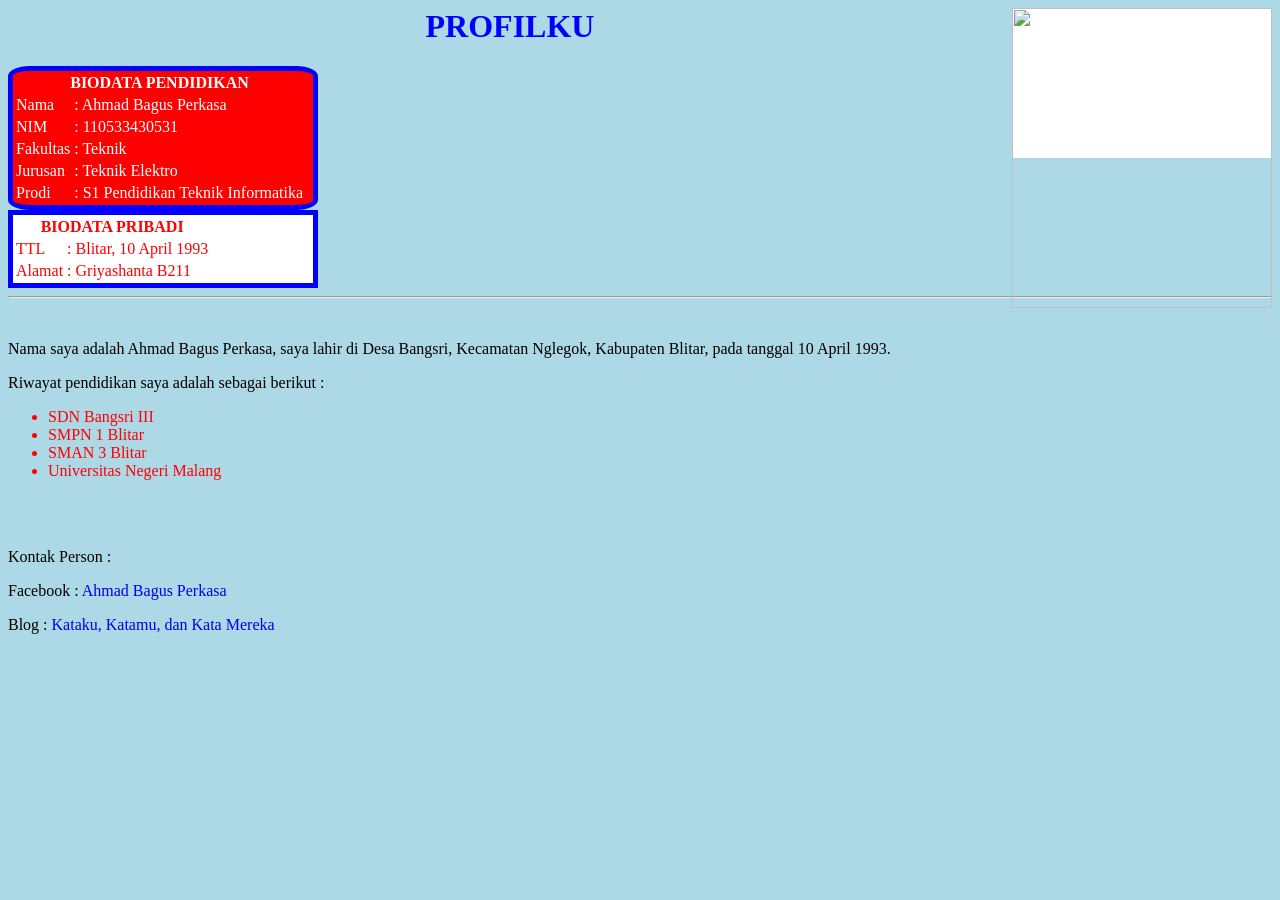
==== index.html @ a0bbf319 "my web" ====
<html>
<head>
<style TYPE="text/css">
body{
background-color:lightblue;
}

h1{
color: blue;
text-align:center;
}

div:first-child{
background-color:white;
height:150px;
float:right;
possition:absolute;
}

div:nth-child(3){
background-color:red;
float:center;
width:300px;
border:5px solid blue;
border-radius:7%
}

div:nth-child(4){
background-color:white;
float:bottom;
width:300px;
border:5px solid blue;
}

img{
width:260px;
height:300px;
}

div:nth-child(3) table{
color:white;
}
div:nth-child(4) table{
color:red;
}

a{
	text-decoration:none;
}

body ul li{
	color:Red;
}

</style>

<title>Profil</title>
</head>
<body>
	<div>
	<img src="me.png">
	</div>
	<h1>PROFILKU</h1>
	<div>
	<table>
	<thead>
		<tr>
			<th colspan="2" text-align="center">BIODATA PENDIDIKAN</th>
		</tr>
	</thead>
<tbody>
<tr>
	<td>Nama </td>
	<td>: Ahmad Bagus Perkasa</td>
</tr>
<tr>
	<td>NIM  </td>
	<td>: 110533430531</td>
</tr>
<tr>
	<td>Fakultas  </td>
	<td>: Teknik</td>
</tr>
<tr>
	<td>Jurusan </td>
	<td>: Teknik Elektro</td>
</tr>
<tr>
	<td>Prodi </td>
	<td>: S1 Pendidikan Teknik Informatika</td>
</tr>
</tbody>
</table>
</div>
<div>
<table>
<thead>
<tr>
<th colspan="2" text-align="center">BIODATA PRIBADI</th>
</tr>
</thead>
<tbody>
<tr>
	<td>TTL </td>
	<td>: Blitar, 10 April 1993</td>
</tr>
<tr>
	<td>Alamat </td>
	<td>: Griyashanta B211</td>
</tr>
</tbody>
</table>
</div>
<hr>
<br>
<p>Nama saya adalah Ahmad Bagus Perkasa, saya lahir di Desa Bangsri, Kecamatan Nglegok, Kabupaten Blitar, pada tanggal 10 April 1993.</p>
<p>Riwayat pendidikan saya adalah sebagai berikut :</p>
<ul>
<li>SDN Bangsri III</li>
<li>SMPN 1 Blitar</li>
<li>SMAN 3 Blitar</li>
<li>Universitas Negeri Malang</li>
</ul>
<br>
<br>
<p>Kontak Person :</p>
<p>Facebook : <a href="facebook.com/ahmadperkasa">Ahmad Bagus Perkasa</a></p>
<p>Blog : <a href="ahmad-kataku.blogspot.com">Kataku, Katamu, dan Kata Mereka</a></p>
<br>
</body>
</html>
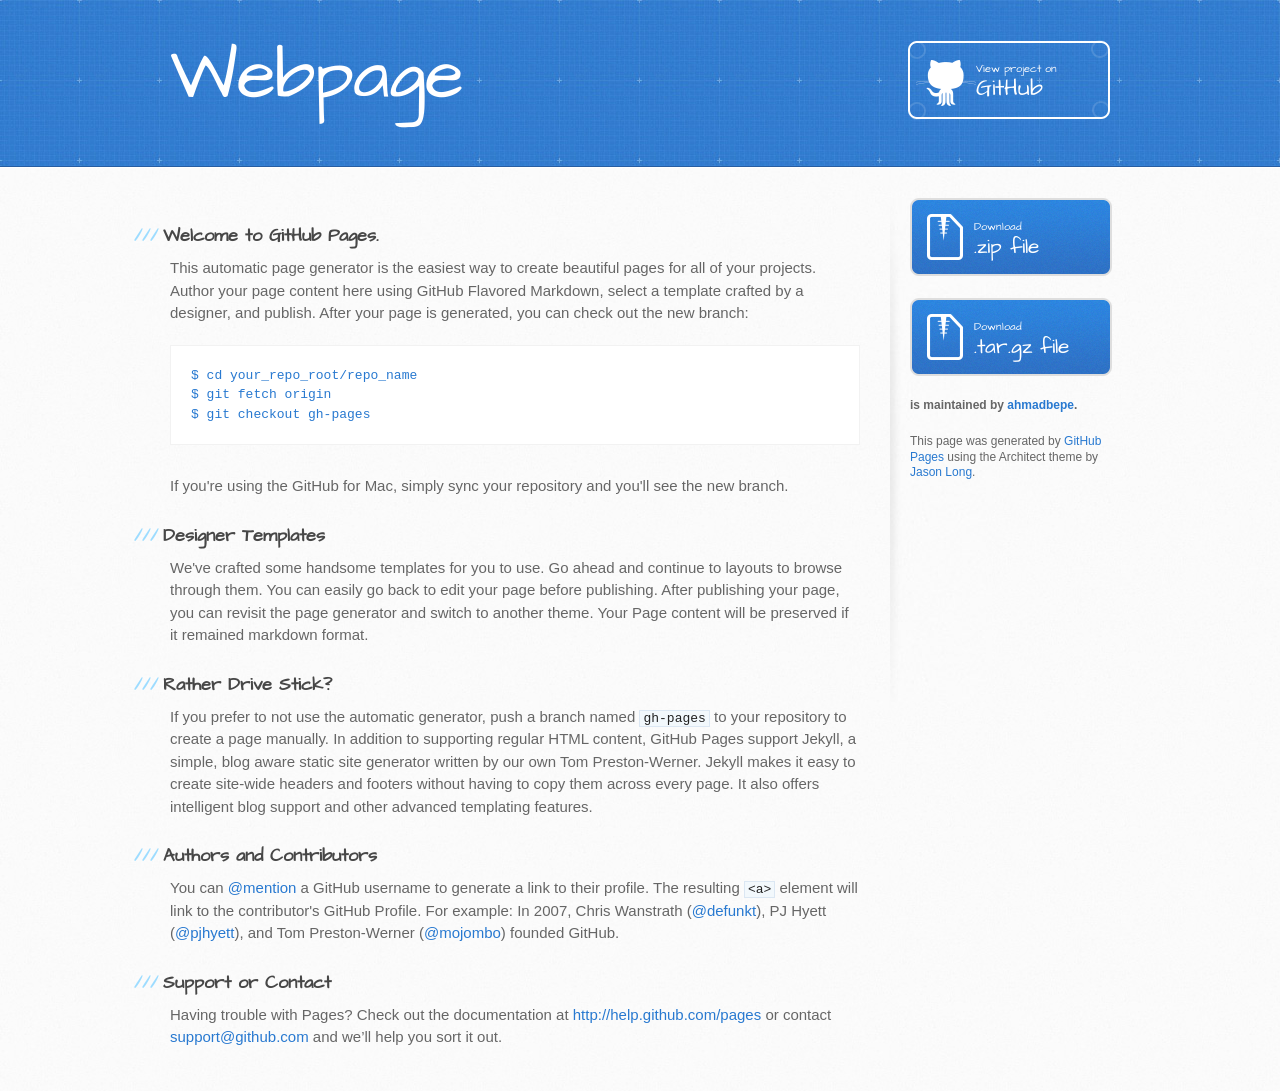
==== commit f1c49fed: "Create gh-pages branch via GitHub" ====
--- a/index.html
+++ b/index.html
@@ -1,131 +1,78 @@
+<!DOCTYPE html>
 <html>
-<head>
-<style TYPE="text/css">
-body{
-background-color:lightblue;
-}
+  <head>
+    <meta charset='utf-8'>
+    <meta http-equiv="X-UA-Compatible" content="chrome=1">
+    <meta name="viewport" content="width=device-width, initial-scale=1, maximum-scale=1">
+    <link href='https://fonts.googleapis.com/css?family=Architects+Daughter' rel='stylesheet' type='text/css'>
+    <link rel="stylesheet" type="text/css" href="stylesheets/stylesheet.css" media="screen" />
+    <link rel="stylesheet" type="text/css" href="stylesheets/pygment_trac.css" media="screen" />
+    <link rel="stylesheet" type="text/css" href="stylesheets/print.css" media="print" />
 
-h1{
-color: blue;
-text-align:center;
-}
+    <!--[if lt IE 9]>
+    <script src="//html5shiv.googlecode.com/svn/trunk/html5.js"></script>
+    <![endif]-->
 
-div:first-child{
-background-color:white;
-height:150px;
-float:right;
-possition:absolute;
-}
+    <title>Webpage by ahmadbepe</title>
+  </head>
 
-div:nth-child(3){
-background-color:red;
-float:center;
-width:300px;
-border:5px solid blue;
-border-radius:7%
-}
+  <body>
+    <header>
+      <div class="inner">
+        <h1>Webpage</h1>
+        <h2></h2>
+        <a href="https://github.com/ahmadbepe/webpage" class="button"><small>View project on</small>GitHub</a>
+      </div>
+    </header>
 
-div:nth-child(4){
-background-color:white;
-float:bottom;
-width:300px;
-border:5px solid blue;
-}
+    <div id="content-wrapper">
+      <div class="inner clearfix">
+        <section id="main-content">
+          <h3>Welcome to GitHub Pages.</h3>
 
-img{
-width:260px;
-height:300px;
-}
+<p>This automatic page generator is the easiest way to create beautiful pages for all of your projects. Author your page content here using GitHub Flavored Markdown, select a template crafted by a designer, and publish. After your page is generated, you can check out the new branch:</p>
 
-div:nth-child(3) table{
-color:white;
-}
-div:nth-child(4) table{
-color:red;
-}
+<pre><code>$ cd your_repo_root/repo_name
+$ git fetch origin
+$ git checkout gh-pages
+</code></pre>
 
-a{
-	text-decoration:none;
-}
+<p>If you're using the GitHub for Mac, simply sync your repository and you'll see the new branch.</p>
 
-body ul li{
-	color:Red;
-}
+<h3>Designer Templates</h3>
 
-</style>
+<p>We've crafted some handsome templates for you to use. Go ahead and continue to layouts to browse through them. You can easily go back to edit your page before publishing. After publishing your page, you can revisit the page generator and switch to another theme. Your Page content will be preserved if it remained markdown format.</p>
 
-<title>Profil</title>
-</head>
-<body>
-	<div>
-	<img src="me.png">
-	</div>
-	<h1>PROFILKU</h1>
-	<div>
-	<table>
-	<thead>
-		<tr>
-			<th colspan="2" text-align="center">BIODATA PENDIDIKAN</th>
-		</tr>
-	</thead>
-<tbody>
-<tr>
-	<td>Nama </td>
-	<td>: Ahmad Bagus Perkasa</td>
-</tr>
-<tr>
-	<td>NIM  </td>
-	<td>: 110533430531</td>
-</tr>
-<tr>
-	<td>Fakultas  </td>
-	<td>: Teknik</td>
-</tr>
-<tr>
-	<td>Jurusan </td>
-	<td>: Teknik Elektro</td>
-</tr>
-<tr>
-	<td>Prodi </td>
-	<td>: S1 Pendidikan Teknik Informatika</td>
-</tr>
-</tbody>
-</table>
-</div>
-<div>
-<table>
-<thead>
-<tr>
-<th colspan="2" text-align="center">BIODATA PRIBADI</th>
-</tr>
-</thead>
-<tbody>
-<tr>
-	<td>TTL </td>
-	<td>: Blitar, 10 April 1993</td>
-</tr>
-<tr>
-	<td>Alamat </td>
-	<td>: Griyashanta B211</td>
-</tr>
-</tbody>
-</table>
-</div>
-<hr>
-<br>
-<p>Nama saya adalah Ahmad Bagus Perkasa, saya lahir di Desa Bangsri, Kecamatan Nglegok, Kabupaten Blitar, pada tanggal 10 April 1993.</p>
-<p>Riwayat pendidikan saya adalah sebagai berikut :</p>
-<ul>
-<li>SDN Bangsri III</li>
-<li>SMPN 1 Blitar</li>
-<li>SMAN 3 Blitar</li>
-<li>Universitas Negeri Malang</li>
-</ul>
-<br>
-<br>
-<p>Kontak Person :</p>
-<p>Facebook : <a href="facebook.com/ahmadperkasa">Ahmad Bagus Perkasa</a></p>
-<p>Blog : <a href="ahmad-kataku.blogspot.com">Kataku, Katamu, dan Kata Mereka</a></p>
-<br>
-</body>
+<h3>Rather Drive Stick?</h3>
+
+<p>If you prefer to not use the automatic generator, push a branch named <code>gh-pages</code> to your repository to create a page manually. In addition to supporting regular HTML content, GitHub Pages support Jekyll, a simple, blog aware static site generator written by our own Tom Preston-Werner. Jekyll makes it easy to create site-wide headers and footers without having to copy them across every page. It also offers intelligent blog support and other advanced templating features.</p>
+
+<h3>Authors and Contributors</h3>
+
+<p>You can <a href="https://github.com/blog/821" class="user-mention">@mention</a> a GitHub username to generate a link to their profile. The resulting <code>&lt;a&gt;</code> element will link to the contributor's GitHub Profile. For example: In 2007, Chris Wanstrath (<a href="https://github.com/defunkt" class="user-mention">@defunkt</a>), PJ Hyett (<a href="https://github.com/pjhyett" class="user-mention">@pjhyett</a>), and Tom Preston-Werner (<a href="https://github.com/mojombo" class="user-mention">@mojombo</a>) founded GitHub.</p>
+
+<h3>Support or Contact</h3>
+
+<p>Having trouble with Pages? Check out the documentation at <a href="http://help.github.com/pages">http://help.github.com/pages</a> or contact <a href="mailto:support@github.com">support@github.com</a> and we’ll help you sort it out.</p>
+        </section>
+
+        <aside id="sidebar">
+          <a href="https://github.com/ahmadbepe/webpage/zipball/master" class="button">
+            <small>Download</small>
+            .zip file
+          </a>
+          <a href="https://github.com/ahmadbepe/webpage/tarball/master" class="button">
+            <small>Download</small>
+            .tar.gz file
+          </a>
+
+          <p class="repo-owner"><a href="https://github.com/ahmadbepe/webpage"></a> is maintained by <a href="https://github.com/ahmadbepe">ahmadbepe</a>.</p>
+
+          <p>This page was generated by <a href="pages.github.com">GitHub Pages</a> using the Architect theme by <a href="http://twitter.com/jasonlong">Jason Long</a>.</p>
+        </aside>
+      </div>
+    </div>
+
+  
+  </body>
 </html>
--- a/stylesheets/stylesheet.css
+++ b/stylesheets/stylesheet.css
@@ -0,0 +1,479 @@
+/* http://meyerweb.com/eric/tools/css/reset/ 
+   v2.0 | 20110126
+   License: none (public domain)
+*/
+html, body, div, span, applet, object, iframe,
+h1, h2, h3, h4, h5, h6, p, blockquote, pre,
+a, abbr, acronym, address, big, cite, code,
+del, dfn, em, img, ins, kbd, q, s, samp,
+small, strike, strong, sub, sup, tt, var,
+b, u, i, center,
+dl, dt, dd, ol, ul, li,
+fieldset, form, label, legend,
+table, caption, tbody, tfoot, thead, tr, th, td,
+article, aside, canvas, details, embed, 
+figure, figcaption, footer, header, hgroup, 
+menu, nav, output, ruby, section, summary,
+time, mark, audio, video {
+	margin: 0;
+	padding: 0;
+	border: 0;
+	font-size: 100%;
+	font: inherit;
+	vertical-align: baseline;
+}
+/* HTML5 display-role reset for older browsers */
+article, aside, details, figcaption, figure, 
+footer, header, hgroup, menu, nav, section {
+	display: block;
+}
+body {
+	line-height: 1;
+}
+ol, ul {
+	list-style: none;
+}
+blockquote, q {
+	quotes: none;
+}
+blockquote:before, blockquote:after,
+q:before, q:after {
+	content: '';
+	content: none;
+}
+table {
+	border-collapse: collapse;
+	border-spacing: 0;
+}
+
+/* LAYOUT STYLES */
+body {
+  font-size: 15px;
+  line-height: 1.5; 
+  background: #fafafa url(../images/body-bg.jpg) 0 0 repeat;
+  font-family: 'Helvetica Neue', Helvetica, Arial, serif;
+  font-weight: 400;
+  color: #666;
+}
+
+a {
+  color: #2879d0;
+}
+a:hover {
+  color: #2268b2;
+}
+
+header {
+  padding-top: 40px;
+  padding-bottom: 40px;
+  font-family: 'Architects Daughter', 'Helvetica Neue', Helvetica, Arial, serif; 
+  background: #2e7bcf url(../images/header-bg.jpg) 0 0 repeat-x;
+  border-bottom: solid 1px #275da1;
+}
+
+header h1 {
+  letter-spacing: -1px;
+  font-size: 72px;
+  color: #fff;
+  line-height: 1;
+  margin-bottom: 0.2em;
+  width: 540px;
+}
+
+header h2 {
+  font-size: 26px;
+  color: #9ddcff;
+  font-weight: normal;
+  line-height: 1.3;
+  width: 540px;
+  letter-spacing: 0;
+}
+
+.inner {
+  position: relative;
+  width: 940px;
+  margin: 0 auto;
+}
+
+#content-wrapper {
+  border-top: solid 1px #fff;
+  padding-top: 30px;
+}
+
+#main-content {
+  width: 690px;
+  float: left;
+}
+
+#main-content img {
+  max-width: 100%;
+}
+
+aside#sidebar {
+  width: 200px;
+  padding-left: 20px;
+  min-height: 504px;
+  float: right;
+  background: transparent url(../images/sidebar-bg.jpg) 0 0 no-repeat;
+  font-size: 12px;
+  line-height: 1.3;
+}
+
+aside#sidebar p.repo-owner,
+aside#sidebar p.repo-owner a {
+  font-weight: bold;
+}
+
+#downloads {
+  margin-bottom: 40px;
+}
+
+a.button {
+  width: 134px;
+  height: 58px;
+  line-height: 1.2;
+  font-size: 23px;
+  color: #fff;
+  padding-left: 68px;
+  padding-top: 22px;
+  font-family: 'Architects Daughter', 'Helvetica Neue', Helvetica, Arial, serif; 
+}
+a.button small {
+  display: block;
+  font-size: 11px;
+}
+header a.button {
+  position: absolute;
+  right: 0;
+  top: 0;
+  background: transparent url(../images/github-button.png) 0 0 no-repeat;
+}
+aside a.button {
+  width: 138px;
+  padding-left: 64px;
+  display: block;
+  background: transparent url(../images/download-button.png) 0 0 no-repeat;
+  margin-bottom: 20px;
+  font-size: 21px;
+}
+
+code, pre {
+  font-family: Monaco, "Bitstream Vera Sans Mono", "Lucida Console", Terminal, monospace;
+  color: #222;
+  margin-bottom: 30px;
+  font-size: 13px;
+}
+
+code {
+  background-color: #f2f8fc;
+  border: solid 1px #dbe7f3;
+  padding: 0 3px;
+}
+
+pre {
+  padding: 20px;
+  background: #fff;
+  text-shadow: none;
+  overflow: auto;
+  border: solid 1px #f2f2f2;
+}
+pre code {
+  color: #2879d0;
+  background-color: #fff;
+  border: none;
+  padding: 0;
+}
+
+ul, ol, dl {
+  margin-bottom: 20px;
+}
+
+
+/* COMMON STYLES */
+
+hr {
+  height: 1px;
+  line-height: 1px;
+  margin-top: 1em;
+  padding-bottom: 1em;
+  border: none;
+  background: transparent url('../images/hr.png') 0 0 no-repeat;
+}
+
+table {
+  width: 100%;
+  border: 1px solid #ebebeb;
+}
+
+th {
+  font-weight: 500;
+}
+
+td {
+  border: 1px solid #ebebeb;
+  text-align: center; 
+  font-weight: 300;
+}
+
+form {
+  background: #f2f2f2;
+  padding: 20px;
+  
+}
+
+
+/* GENERAL ELEMENT TYPE STYLES */
+
+#main-content h1 {
+  font-family: 'Architects Daughter', 'Helvetica Neue', Helvetica, Arial, serif; 
+  font-size: 2.8em;
+  letter-spacing: -1px;
+  color: #474747;
+} 
+
+#main-content h1:before {
+  content: "/";
+  color: #9ddcff;
+  padding-right: 0.3em;
+  margin-left: -0.9em;
+}
+
+#main-content h2 {
+  font-family: 'Architects Daughter', 'Helvetica Neue', Helvetica, Arial, serif; 
+  font-size: 22px;
+  font-weight: bold;
+  margin-bottom: 8px;
+  color: #474747;
+} 
+#main-content h2:before {
+  content: "//";
+  color: #9ddcff;
+  padding-right: 0.3em;
+  margin-left: -1.5em;
+}
+
+#main-content h3 {
+  font-family: 'Architects Daughter', 'Helvetica Neue', Helvetica, Arial, serif; 
+  font-size: 18px;
+  font-weight: bold;
+  margin-top: 24px;
+  margin-bottom: 8px;
+  color: #474747;
+} 
+ 
+#main-content h3:before {
+  content: "///";
+  color: #9ddcff;
+  padding-right: 0.3em;
+  margin-left: -2em;
+}
+
+#main-content h4 {
+  font-family: 'Architects Daughter', 'Helvetica Neue', Helvetica, Arial, serif; 
+  font-size: 15px;
+  font-weight: bold;
+  color: #474747;
+} 
+
+h4:before {
+  content: "////";
+  color: #9ddcff;
+  padding-right: 0.3em;
+  margin-left: -2.8em;
+}
+
+#main-content h5 {
+  font-family: 'Architects Daughter', 'Helvetica Neue', Helvetica, Arial, serif; 
+  font-size: 14px;
+  color: #474747;
+} 
+h5:before {
+  content: "/////";
+  color: #9ddcff;
+  padding-right: 0.3em;
+  margin-left: -3.2em;
+}
+
+#main-content h6 {
+  font-family: 'Architects Daughter', 'Helvetica Neue', Helvetica, Arial, serif; 
+  font-size: .8em;
+  color: #474747;
+} 
+h6:before {
+  content: "//////";
+  color: #9ddcff;
+  padding-right: 0.3em;
+  margin-left: -3.7em;
+}
+
+p {
+  margin-bottom: 20px;
+}
+ 
+a {
+  text-decoration: none;
+}
+
+p a {
+  font-weight: 400;
+}
+
+blockquote {
+  font-size: 1.6em;
+  border-left: 10px solid #e9e9e9;
+  margin-bottom: 20px;
+  padding: 0 0 0 30px;
+}
+
+ul li {
+  list-style: disc inside;
+  padding-left: 20px;
+}
+
+ol li {
+  list-style: decimal inside;
+  padding-left: 3px;
+}
+
+dl dd {
+  font-style: italic;
+  font-weight: 100;
+}
+
+footer {
+  background: transparent url('../images/hr.png') 0 0 no-repeat;
+  margin-top: 40px;
+  padding-top: 20px;
+  padding-bottom: 30px;
+  font-size: 13px;
+  color: #aaa;
+}
+
+footer a {
+  color: #666;
+}
+footer a:hover {
+  color: #444;
+}
+
+/* MISC */
+.clearfix:after {
+  clear: both;
+  content: '.';
+  display: block;
+  visibility: hidden;
+  height: 0;
+}
+
+.clearfix {display: inline-block;}
+* html .clearfix {height: 1%;}
+.clearfix {display: block;}
+
+/* #Media Queries
+================================================== */
+
+/* Smaller than standard 960 (devices and browsers) */
+@media only screen and (max-width: 959px) {}
+
+/* Tablet Portrait size to standard 960 (devices and browsers) */
+@media only screen and (min-width: 768px) and (max-width: 959px) {
+  .inner {
+    width: 740px;
+  }
+  header h1, header h2 {
+    width: 340px;
+  }
+  header h1 {
+    font-size: 60px;
+  }
+  header h2 {
+    font-size: 30px;
+  }
+  #main-content {
+    width: 490px;
+  }
+  #main-content h1:before,
+  #main-content h2:before,
+  #main-content h3:before,
+  #main-content h4:before,
+  #main-content h5:before,
+  #main-content h6:before {
+    content: none;
+    padding-right: 0;
+    margin-left: 0;
+  }
+}
+
+/* All Mobile Sizes (devices and browser) */
+@media only screen and (max-width: 767px) {
+  .inner {
+    width: 93%;
+  }
+  header {
+    padding: 20px 0;
+  }
+  header .inner {
+    position: relative;
+  }
+  header h1, header h2 {
+    width: 100%;
+  }
+  header h1 {
+    font-size: 48px;
+  }
+  header h2 {
+    font-size: 24px;
+  }
+  header a.button {
+    background-image: none;
+    width: auto;
+    height: auto;
+    display: inline-block;
+    margin-top: 15px;
+    padding: 5px 10px;
+    position: relative;
+    text-align: center;
+    font-size: 13px;
+    line-height: 1;
+    background-color: #9ddcff;
+    color: #2879d0;
+    -moz-border-radius: 5px;
+    -webkit-border-radius: 5px;                     
+    border-radius: 5px;    
+  }
+  header a.button small {
+    font-size: 13px;
+    display: inline;
+  }
+  #main-content,
+  aside#sidebar {
+    float: none;
+    width: 100% ! important;
+  }
+  aside#sidebar {
+    background-image: none;
+    margin-top: 20px;
+    border-top: solid 1px #ddd;
+    padding: 20px 0;
+    min-height: 0;
+  }
+  aside#sidebar a.button {
+    display: none;
+  }
+  #main-content h1:before,
+  #main-content h2:before,
+  #main-content h3:before,
+  #main-content h4:before,
+  #main-content h5:before,
+  #main-content h6:before {
+    content: none;
+    padding-right: 0;
+    margin-left: 0;
+  }
+}
+
+/* Mobile Landscape Size to Tablet Portrait (devices and browsers) */
+@media only screen and (min-width: 480px) and (max-width: 767px) {}
+
+/* Mobile Portrait Size to Mobile Landscape Size (devices and browsers) */
+@media only screen and (max-width: 479px) {}
--- a/stylesheets/pygment_trac.css
+++ b/stylesheets/pygment_trac.css
@@ -0,0 +1,69 @@
+.highlight  { background: #ffffff; }
+.highlight .c { color: #999988; font-style: italic } /* Comment */
+.highlight .err { color: #a61717; background-color: #e3d2d2 } /* Error */
+.highlight .k { font-weight: bold } /* Keyword */
+.highlight .o { font-weight: bold } /* Operator */
+.highlight .cm { color: #999988; font-style: italic } /* Comment.Multiline */
+.highlight .cp { color: #999999; font-weight: bold } /* Comment.Preproc */
+.highlight .c1 { color: #999988; font-style: italic } /* Comment.Single */
+.highlight .cs { color: #999999; font-weight: bold; font-style: italic } /* Comment.Special */
+.highlight .gd { color: #000000; background-color: #ffdddd } /* Generic.Deleted */
+.highlight .gd .x { color: #000000; background-color: #ffaaaa } /* Generic.Deleted.Specific */
+.highlight .ge { font-style: italic } /* Generic.Emph */
+.highlight .gr { color: #aa0000 } /* Generic.Error */
+.highlight .gh { color: #999999 } /* Generic.Heading */
+.highlight .gi { color: #000000; background-color: #ddffdd } /* Generic.Inserted */
+.highlight .gi .x { color: #000000; background-color: #aaffaa } /* Generic.Inserted.Specific */
+.highlight .go { color: #888888 } /* Generic.Output */
+.highlight .gp { color: #555555 } /* Generic.Prompt */
+.highlight .gs { font-weight: bold } /* Generic.Strong */
+.highlight .gu { color: #800080; font-weight: bold; } /* Generic.Subheading */
+.highlight .gt { color: #aa0000 } /* Generic.Traceback */
+.highlight .kc { font-weight: bold } /* Keyword.Constant */
+.highlight .kd { font-weight: bold } /* Keyword.Declaration */
+.highlight .kn { font-weight: bold } /* Keyword.Namespace */
+.highlight .kp { font-weight: bold } /* Keyword.Pseudo */
+.highlight .kr { font-weight: bold } /* Keyword.Reserved */
+.highlight .kt { color: #445588; font-weight: bold } /* Keyword.Type */
+.highlight .m { color: #009999 } /* Literal.Number */
+.highlight .s { color: #d14 } /* Literal.String */
+.highlight .na { color: #008080 } /* Name.Attribute */
+.highlight .nb { color: #0086B3 } /* Name.Builtin */
+.highlight .nc { color: #445588; font-weight: bold } /* Name.Class */
+.highlight .no { color: #008080 } /* Name.Constant */
+.highlight .ni { color: #800080 } /* Name.Entity */
+.highlight .ne { color: #990000; font-weight: bold } /* Name.Exception */
+.highlight .nf { color: #990000; font-weight: bold } /* Name.Function */
+.highlight .nn { color: #555555 } /* Name.Namespace */
+.highlight .nt { color: #000080 } /* Name.Tag */
+.highlight .nv { color: #008080 } /* Name.Variable */
+.highlight .ow { font-weight: bold } /* Operator.Word */
+.highlight .w { color: #bbbbbb } /* Text.Whitespace */
+.highlight .mf { color: #009999 } /* Literal.Number.Float */
+.highlight .mh { color: #009999 } /* Literal.Number.Hex */
+.highlight .mi { color: #009999 } /* Literal.Number.Integer */
+.highlight .mo { color: #009999 } /* Literal.Number.Oct */
+.highlight .sb { color: #d14 } /* Literal.String.Backtick */
+.highlight .sc { color: #d14 } /* Literal.String.Char */
+.highlight .sd { color: #d14 } /* Literal.String.Doc */
+.highlight .s2 { color: #d14 } /* Literal.String.Double */
+.highlight .se { color: #d14 } /* Literal.String.Escape */
+.highlight .sh { color: #d14 } /* Literal.String.Heredoc */
+.highlight .si { color: #d14 } /* Literal.String.Interpol */
+.highlight .sx { color: #d14 } /* Literal.String.Other */
+.highlight .sr { color: #009926 } /* Literal.String.Regex */
+.highlight .s1 { color: #d14 } /* Literal.String.Single */
+.highlight .ss { color: #990073 } /* Literal.String.Symbol */
+.highlight .bp { color: #999999 } /* Name.Builtin.Pseudo */
+.highlight .vc { color: #008080 } /* Name.Variable.Class */
+.highlight .vg { color: #008080 } /* Name.Variable.Global */
+.highlight .vi { color: #008080 } /* Name.Variable.Instance */
+.highlight .il { color: #009999 } /* Literal.Number.Integer.Long */
+
+.type-csharp .highlight .k { color: #0000FF }
+.type-csharp .highlight .kt { color: #0000FF }
+.type-csharp .highlight .nf { color: #000000; font-weight: normal }
+.type-csharp .highlight .nc { color: #2B91AF }
+.type-csharp .highlight .nn { color: #000000 }
+.type-csharp .highlight .s { color: #A31515 }
+.type-csharp .highlight .sc { color: #A31515 }
--- a/stylesheets/print.css
+++ b/stylesheets/print.css
@@ -0,0 +1,226 @@
+html, body, div, span, applet, object, iframe,
+h1, h2, h3, h4, h5, h6, p, blockquote, pre,
+a, abbr, acronym, address, big, cite, code,
+del, dfn, em, img, ins, kbd, q, s, samp,
+small, strike, strong, sub, sup, tt, var,
+b, u, i, center,
+dl, dt, dd, ol, ul, li,
+fieldset, form, label, legend,
+table, caption, tbody, tfoot, thead, tr, th, td,
+article, aside, canvas, details, embed, 
+figure, figcaption, footer, header, hgroup, 
+menu, nav, output, ruby, section, summary,
+time, mark, audio, video {
+  margin: 0;
+  padding: 0;
+  border: 0;
+  font-size: 100%;
+  font: inherit;
+  vertical-align: baseline;
+}
+/* HTML5 display-role reset for older browsers */
+article, aside, details, figcaption, figure, 
+footer, header, hgroup, menu, nav, section {
+  display: block;
+}
+body {
+  line-height: 1;
+}
+ol, ul {
+  list-style: none;
+}
+blockquote, q {
+  quotes: none;
+}
+blockquote:before, blockquote:after,
+q:before, q:after {
+  content: '';
+  content: none;
+}
+table {
+  border-collapse: collapse;
+  border-spacing: 0;
+}
+body {
+  font-size: 13px;
+  line-height: 1.5; 
+  font-family: 'Helvetica Neue', Helvetica, Arial, serif;
+  color: #000;
+}
+
+a {
+  color: #d5000d;
+  font-weight: bold;
+}
+
+header {
+  padding-top: 35px;
+  padding-bottom: 10px;
+}
+
+header h1 {
+  font-weight: bold;
+  letter-spacing: -1px;
+  font-size: 48px;
+  color: #303030;
+  line-height: 1.2;
+}
+
+header h2 {
+  letter-spacing: -1px;
+  font-size: 24px;
+  color: #aaa;
+  font-weight: normal;
+  line-height: 1.3;
+}
+#downloads {
+  display: none;
+}
+#main_content {
+  padding-top: 20px;
+}
+
+code, pre {
+  font-family: Monaco, "Bitstream Vera Sans Mono", "Lucida Console", Terminal;
+  color: #222;
+  margin-bottom: 30px;
+  font-size: 12px;
+}
+
+code {
+  padding: 0 3px;
+}
+
+pre {
+  border: solid 1px #ddd;
+  padding: 20px;
+  overflow: auto;
+}
+pre code {
+  padding: 0;
+}
+
+ul, ol, dl {
+  margin-bottom: 20px;
+}
+
+
+/* COMMON STYLES */
+
+table {
+  width: 100%;
+  border: 1px solid #ebebeb;
+}
+
+th {
+  font-weight: 500;
+}
+
+td {
+  border: 1px solid #ebebeb;
+  text-align: center; 
+  font-weight: 300;
+}
+
+form {
+  background: #f2f2f2;
+  padding: 20px;
+  
+}
+
+
+/* GENERAL ELEMENT TYPE STYLES */
+
+h1 {
+  font-size: 2.8em;
+} 
+
+h2 {
+  font-size: 22px;
+  font-weight: bold;
+  color: #303030;
+  margin-bottom: 8px;
+} 
+
+h3 {
+  color: #d5000d;
+  font-size: 18px;
+  font-weight: bold;
+  margin-bottom: 8px;
+} 
+ 
+h4 {
+  font-size: 16px;
+  color: #303030;
+  font-weight: bold;
+} 
+
+h5 {
+  font-size: 1em;
+  color: #303030;
+} 
+
+h6 {
+  font-size: .8em;
+  color: #303030;
+} 
+
+p {
+  font-weight: 300;
+  margin-bottom: 20px;
+}
+ 
+a {
+  text-decoration: none;
+}
+
+p a {
+  font-weight: 400;
+}
+
+blockquote {
+  font-size: 1.6em;
+  border-left: 10px solid #e9e9e9;
+  margin-bottom: 20px;
+  padding: 0 0 0 30px;
+}
+
+ul li {
+  list-style: disc inside;
+  padding-left: 20px;
+}
+
+ol li {
+  list-style: decimal inside;
+  padding-left: 3px;
+}
+
+dl dd {
+  font-style: italic;
+  font-weight: 100;
+}
+
+footer {
+  margin-top: 40px;
+  padding-top: 20px;
+  padding-bottom: 30px;
+  font-size: 13px;
+  color: #aaa;
+}
+
+footer a {
+  color: #666;
+}
+
+/* MISC */
+.clearfix:after {
+  clear: both;
+  content: '.';
+  display: block;
+  visibility: hidden;
+  height: 0;
+}
+
+.clearfix {display: inline-block;}
+* html .clearfix {height: 1%;}
+.clearfix {display: block;}
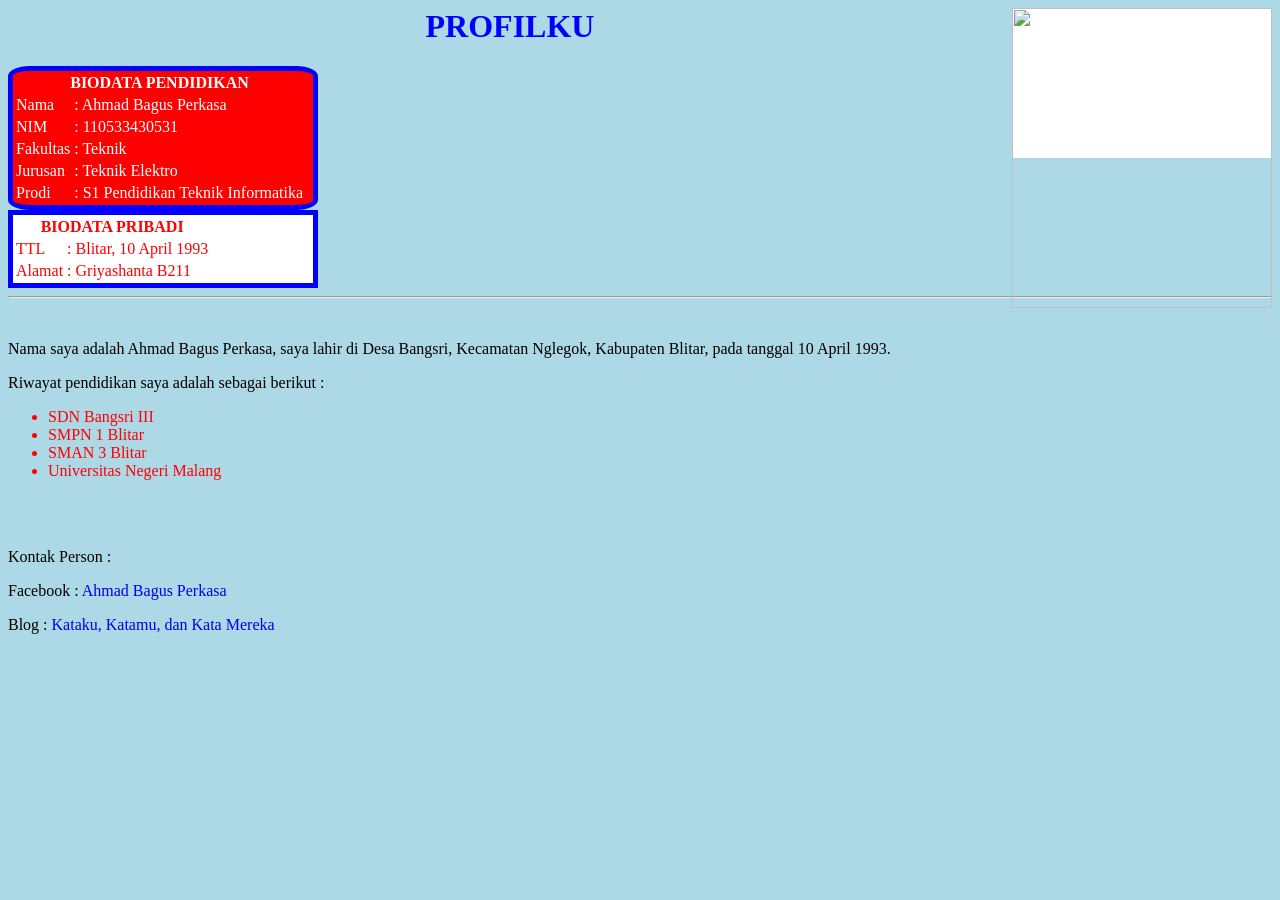
==== commit b554d957: "new page" ====
--- a/index.html
+++ b/index.html
@@ -1,78 +1,131 @@
-<!DOCTYPE html>
 <html>
-  <head>
-    <meta charset='utf-8'>
-    <meta http-equiv="X-UA-Compatible" content="chrome=1">
-    <meta name="viewport" content="width=device-width, initial-scale=1, maximum-scale=1">
-    <link href='https://fonts.googleapis.com/css?family=Architects+Daughter' rel='stylesheet' type='text/css'>
-    <link rel="stylesheet" type="text/css" href="stylesheets/stylesheet.css" media="screen" />
-    <link rel="stylesheet" type="text/css" href="stylesheets/pygment_trac.css" media="screen" />
-    <link rel="stylesheet" type="text/css" href="stylesheets/print.css" media="print" />
+<head>
+<style TYPE="text/css">
+body{
+background-color:lightblue;
+}
 
-    <!--[if lt IE 9]>
-    <script src="//html5shiv.googlecode.com/svn/trunk/html5.js"></script>
-    <![endif]-->
+h1{
+color: blue;
+text-align:center;
+}
 
-    <title>Webpage by ahmadbepe</title>
-  </head>
+div:first-child{
+background-color:white;
+height:150px;
+float:right;
+possition:absolute;
+}
 
-  <body>
-    <header>
-      <div class="inner">
-        <h1>Webpage</h1>
-        <h2></h2>
-        <a href="https://github.com/ahmadbepe/webpage" class="button"><small>View project on</small>GitHub</a>
-      </div>
-    </header>
+div:nth-child(3){
+background-color:red;
+float:center;
+width:300px;
+border:5px solid blue;
+border-radius:7%
+}
 
-    <div id="content-wrapper">
-      <div class="inner clearfix">
-        <section id="main-content">
-          <h3>Welcome to GitHub Pages.</h3>
+div:nth-child(4){
+background-color:white;
+float:bottom;
+width:300px;
+border:5px solid blue;
+}
 
-<p>This automatic page generator is the easiest way to create beautiful pages for all of your projects. Author your page content here using GitHub Flavored Markdown, select a template crafted by a designer, and publish. After your page is generated, you can check out the new branch:</p>
+img{
+width:260px;
+height:300px;
+}
 
-<pre><code>$ cd your_repo_root/repo_name
-$ git fetch origin
-$ git checkout gh-pages
-</code></pre>
+div:nth-child(3) table{
+color:white;
+}
+div:nth-child(4) table{
+color:red;
+}
 
-<p>If you're using the GitHub for Mac, simply sync your repository and you'll see the new branch.</p>
+a{
+	text-decoration:none;
+}
 
-<h3>Designer Templates</h3>
+body ul li{
+	color:Red;
+}
 
-<p>We've crafted some handsome templates for you to use. Go ahead and continue to layouts to browse through them. You can easily go back to edit your page before publishing. After publishing your page, you can revisit the page generator and switch to another theme. Your Page content will be preserved if it remained markdown format.</p>
+</style>
 
-<h3>Rather Drive Stick?</h3>
-
-<p>If you prefer to not use the automatic generator, push a branch named <code>gh-pages</code> to your repository to create a page manually. In addition to supporting regular HTML content, GitHub Pages support Jekyll, a simple, blog aware static site generator written by our own Tom Preston-Werner. Jekyll makes it easy to create site-wide headers and footers without having to copy them across every page. It also offers intelligent blog support and other advanced templating features.</p>
-
-<h3>Authors and Contributors</h3>
-
-<p>You can <a href="https://github.com/blog/821" class="user-mention">@mention</a> a GitHub username to generate a link to their profile. The resulting <code>&lt;a&gt;</code> element will link to the contributor's GitHub Profile. For example: In 2007, Chris Wanstrath (<a href="https://github.com/defunkt" class="user-mention">@defunkt</a>), PJ Hyett (<a href="https://github.com/pjhyett" class="user-mention">@pjhyett</a>), and Tom Preston-Werner (<a href="https://github.com/mojombo" class="user-mention">@mojombo</a>) founded GitHub.</p>
-
-<h3>Support or Contact</h3>
-
-<p>Having trouble with Pages? Check out the documentation at <a href="http://help.github.com/pages">http://help.github.com/pages</a> or contact <a href="mailto:support@github.com">support@github.com</a> and we’ll help you sort it out.</p>
-        </section>
-
-        <aside id="sidebar">
-          <a href="https://github.com/ahmadbepe/webpage/zipball/master" class="button">
-            <small>Download</small>
-            .zip file
-          </a>
-          <a href="https://github.com/ahmadbepe/webpage/tarball/master" class="button">
-            <small>Download</small>
-            .tar.gz file
-          </a>
-
-          <p class="repo-owner"><a href="https://github.com/ahmadbepe/webpage"></a> is maintained by <a href="https://github.com/ahmadbepe">ahmadbepe</a>.</p>
-
-          <p>This page was generated by <a href="pages.github.com">GitHub Pages</a> using the Architect theme by <a href="http://twitter.com/jasonlong">Jason Long</a>.</p>
-        </aside>
-      </div>
-    </div>
-
-  
-  </body>
+<title>Profil</title>
+</head>
+<body>
+	<div>
+	<img src="me.png">
+	</div>
+	<h1>PROFILKU</h1>
+	<div>
+	<table>
+	<thead>
+		<tr>
+			<th colspan="2" text-align="center">BIODATA PENDIDIKAN</th>
+		</tr>
+	</thead>
+<tbody>
+<tr>
+	<td>Nama </td>
+	<td>: Ahmad Bagus Perkasa</td>
+</tr>
+<tr>
+	<td>NIM  </td>
+	<td>: 110533430531</td>
+</tr>
+<tr>
+	<td>Fakultas  </td>
+	<td>: Teknik</td>
+</tr>
+<tr>
+	<td>Jurusan </td>
+	<td>: Teknik Elektro</td>
+</tr>
+<tr>
+	<td>Prodi </td>
+	<td>: S1 Pendidikan Teknik Informatika</td>
+</tr>
+</tbody>
+</table>
+</div>
+<div>
+<table>
+<thead>
+<tr>
+<th colspan="2" text-align="center">BIODATA PRIBADI</th>
+</tr>
+</thead>
+<tbody>
+<tr>
+	<td>TTL </td>
+	<td>: Blitar, 10 April 1993</td>
+</tr>
+<tr>
+	<td>Alamat </td>
+	<td>: Griyashanta B211</td>
+</tr>
+</tbody>
+</table>
+</div>
+<hr>
+<br>
+<p>Nama saya adalah Ahmad Bagus Perkasa, saya lahir di Desa Bangsri, Kecamatan Nglegok, Kabupaten Blitar, pada tanggal 10 April 1993.</p>
+<p>Riwayat pendidikan saya adalah sebagai berikut :</p>
+<ul>
+<li>SDN Bangsri III</li>
+<li>SMPN 1 Blitar</li>
+<li>SMAN 3 Blitar</li>
+<li>Universitas Negeri Malang</li>
+</ul>
+<br>
+<br>
+<p>Kontak Person :</p>
+<p>Facebook : <a href="http://facebook.com/ahmadperkasa">Ahmad Bagus Perkasa</a></p>
+<p>Blog : <a href="http://ahmad-kataku.blogspot.com">Kataku, Katamu, dan Kata Mereka</a></p>
+<br>
+</body>
 </html>
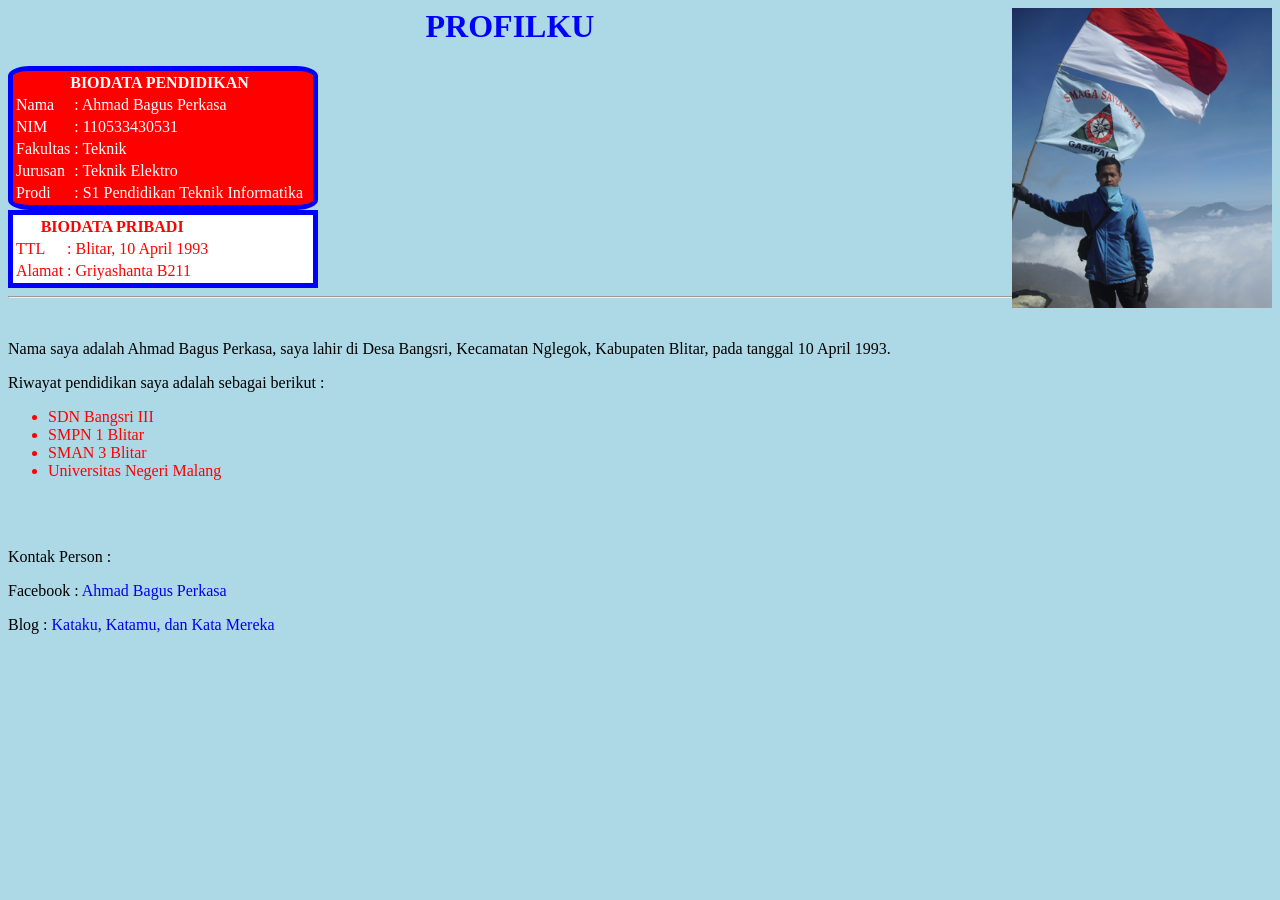
==== commit 92541373: "edited new PNG" ====
--- a/index.html
+++ b/index.html
@@ -58,7 +58,7 @@
 </head>
 <body>
 	<div>
-	<img src="me.png">
+	<img src="images/Me.png">
 	</div>
 	<h1>PROFILKU</h1>
 	<div>
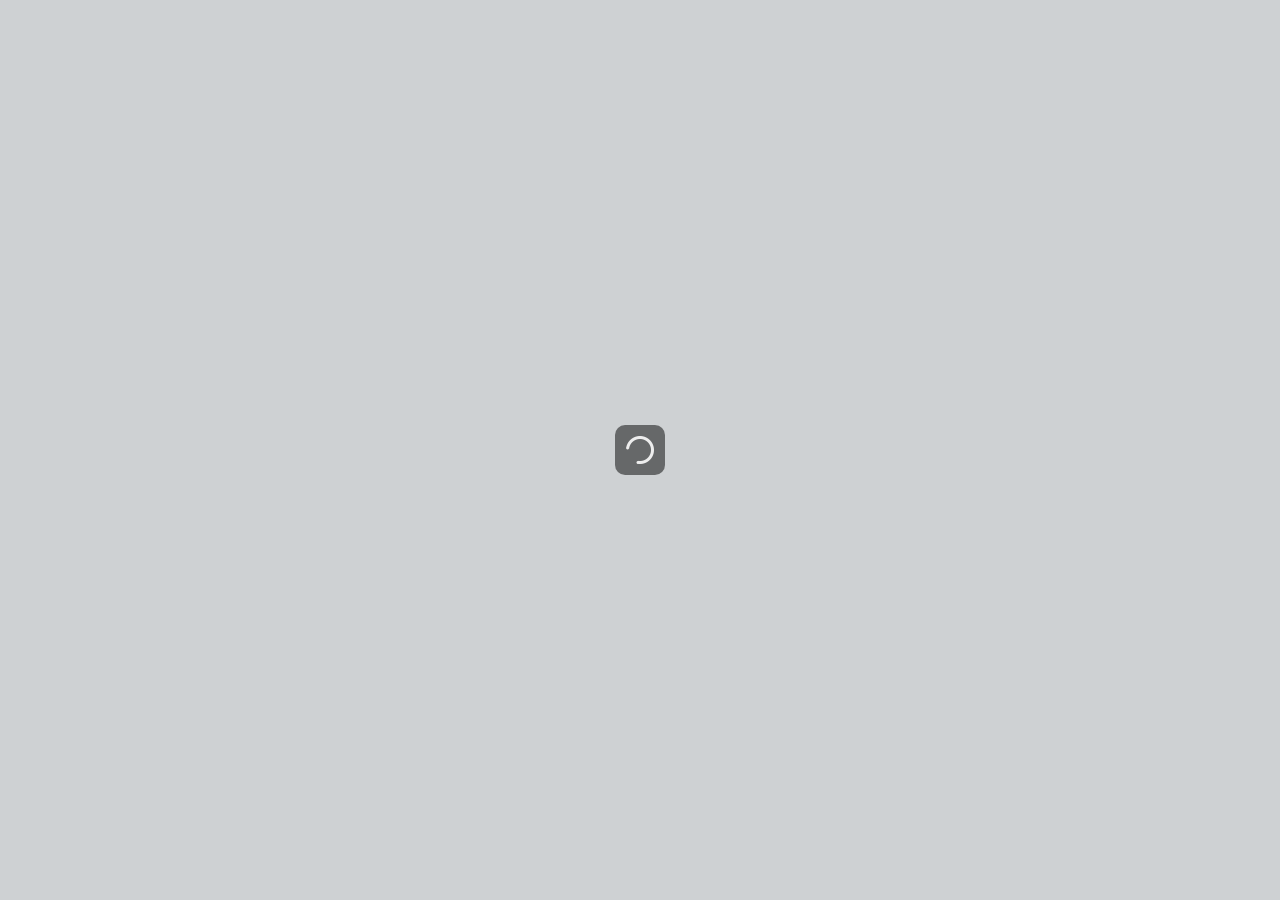
==== commit 8ea776eb: "PC" ====
--- a/index.html
+++ b/index.html
@@ -1,131 +1,118 @@
-<html>
-<head>
-<style TYPE="text/css">
-body{
-background-color:lightblue;
-}
-
-h1{
-color: blue;
-text-align:center;
-}
-
-div:first-child{
-background-color:white;
-height:150px;
-float:right;
-possition:absolute;
-}
-
-div:nth-child(3){
-background-color:red;
-float:center;
-width:300px;
-border:5px solid blue;
-border-radius:7%
-}
-
-div:nth-child(4){
-background-color:white;
-float:bottom;
-width:300px;
-border:5px solid blue;
-}
-
-img{
-width:260px;
-height:300px;
-}
-
-div:nth-child(3) table{
-color:white;
-}
-div:nth-child(4) table{
-color:red;
-}
-
-a{
-	text-decoration:none;
-}
-
-body ul li{
-	color:Red;
-}
-
-</style>
-
-<title>Profil</title>
-</head>
-<body>
-	<div>
-	<img src="images/Me.png">
-	</div>
-	<h1>PROFILKU</h1>
-	<div>
-	<table>
-	<thead>
-		<tr>
-			<th colspan="2" text-align="center">BIODATA PENDIDIKAN</th>
-		</tr>
-	</thead>
-<tbody>
-<tr>
-	<td>Nama </td>
-	<td>: Ahmad Bagus Perkasa</td>
-</tr>
-<tr>
-	<td>NIM  </td>
-	<td>: 110533430531</td>
-</tr>
-<tr>
-	<td>Fakultas  </td>
-	<td>: Teknik</td>
-</tr>
-<tr>
-	<td>Jurusan </td>
-	<td>: Teknik Elektro</td>
-</tr>
-<tr>
-	<td>Prodi </td>
-	<td>: S1 Pendidikan Teknik Informatika</td>
-</tr>
-</tbody>
-</table>
-</div>
-<div>
-<table>
-<thead>
-<tr>
-<th colspan="2" text-align="center">BIODATA PRIBADI</th>
-</tr>
-</thead>
-<tbody>
-<tr>
-	<td>TTL </td>
-	<td>: Blitar, 10 April 1993</td>
-</tr>
-<tr>
-	<td>Alamat </td>
-	<td>: Griyashanta B211</td>
-</tr>
-</tbody>
-</table>
-</div>
-<hr>
-<br>
-<p>Nama saya adalah Ahmad Bagus Perkasa, saya lahir di Desa Bangsri, Kecamatan Nglegok, Kabupaten Blitar, pada tanggal 10 April 1993.</p>
-<p>Riwayat pendidikan saya adalah sebagai berikut :</p>
-<ul>
-<li>SDN Bangsri III</li>
-<li>SMPN 1 Blitar</li>
-<li>SMAN 3 Blitar</li>
-<li>Universitas Negeri Malang</li>
-</ul>
-<br>
-<br>
-<p>Kontak Person :</p>
-<p>Facebook : <a href="http://facebook.com/ahmadperkasa">Ahmad Bagus Perkasa</a></p>
-<p>Blog : <a href="http://ahmad-kataku.blogspot.com">Kataku, Katamu, dan Kata Mereka</a></p>
-<br>
-</body>
+<!DOCTYPE html>
+<!-- Created with iSpring --><!-- 1464 834 --><!--version 10.2.1.3006 --><!--type html --><!--mainFolder ./ -->
+<html style=background-color:#ced1d3;>
+<head>
+    <meta http-equiv="Content-Type" content="text/html;charset=utf-8"/><meta name="viewport" content="width=device-width,initial-scale=1,minimum-scale=1,maximum-scale=1,user-scalable=no"/><meta name="format-detection" content="telephone=no"/><meta name="apple-mobile-web-app-capable" content="yes"/><meta name="apple-mobile-web-app-status-bar-style" content="black"/><meta http-equiv="X-UA-Compatible" content="IE=edge"/><meta name="msapplication-tap-highlight" content="no"/><title>MPI HIKO 2024_Elis Dwi Wulandari</title><link rel="apple-touch-icon-precomposed" href="data/apple-touch-icon.png"/><link rel="shortcut icon" type="image/ico" href="data/favicon.ico"/><style>body {background-color:#ced1d3;}#spr0_620626a9 {display:none;}</style>
+    
+    
+    <style>
+		#playerView {
+			position:absolute;
+			-webkit-tap-highlight-color:rgba(0,0,0,0);
+			-webkit-user-select:none;
+			-moz-user-select:none;
+			-webkit-touch-callout:none;
+			-webkit-user-drag:none;
+		}
+		#playerView * {
+			position:absolute;
+		}
+		#preloader {
+			width: 50px;
+			height: 50px;
+			position: absolute;
+			top: 0;
+			left: 0;
+			bottom: 0;
+			right: 0;
+			margin: auto;
+			border-radius: 10px;
+			background-color: rgba(0, 0, 0, 0.5);
+		}
+
+		#preloader::after {
+			content: '';
+			position: absolute;
+			background: url([data-uri]);
+			background-size: cover;
+			top: 0;
+			left: 0;
+			bottom: 0;
+			right: 0;
+			animation: preloader_spin 1s infinite linear;
+			-webkit-animation: preloader_spin 1s infinite linear;
+		}
+
+		@keyframes preloader_spin { 0% {transform: rotate(0deg);} 100% {transform: rotate(360deg);} }
+		@-webkit-keyframes preloader_spin { 0% {-webkit-transform: rotate(0deg);} 100% {-webkit-transform: rotate(360deg);}}
+    </style>
+</head>
+<body>
+	<div id="preloader"></div>
+	<script src="data/browsersupport.js?2B8DE0F6"></script>
+	<script src="data/player.js?2B8DE0F6"></script>
+    <div id="content"></div>
+    <div id="spr0_620626a9"></div>
+    <script>
+		(function(startup){
+			function start(savedPresentationState)
+			{
+				var presInfo = "eNrtPWtz48aRfwXhlauSOgLGDN57OfvwXDEriYrI9caxXCqQhEgsSYCHh9Zr11blh9x9vR+WX3LdMwAFkJBISbupyLE3IUFMT09Pv3tmAP3Si3uver/Yhk90TSWiS3xdVDXTEE0/0EWXWq5pW4ZsmeqnXr9XAPDZxUA4GbwZClSm6rW/inPB+xAL78pVmMzCLAaw6ZFwH3qviKrK/d6i98ok8D2FftM0i0ab7FqVqa7LALW57b2iMtH7vRKJjfO8jIvomsgSlci1Isv6fwBU1Hv1Sy/BjyV+wM8iK6N+L+y9+oE19DYbAMvZTwBRKBvuJlzlEbvNrj79+KnPoZO8Ba0+DL1pQysHcBdNaHIAevMwNE7zDvimTYjOgDkn9jGv2sDaw8C3TWDzYZrzLjLuh4466Lgf+qYFbR2AnrSgjYehb8sW9IFZ3s6a0Kr8MHTRotuQu7kN4L11S4PRmPLeJ7i/wfthfX+1qwX9Xobq0vvEtP6X3k2N9VM9LqICIgZo85amabJtuSLxTEdUVZOIJjUVMTCCIPBNWbMd7ROnuDcLi/Dq63wVzyIivUfZTnfvTpnIZw3iZEZGRWLExocJECLpChitrBiKqcpoKgAlS4puwE3NsExFAW+jfvqxj76JzfeHHyue8FnAIIRKMvvP0qCjisYc1jP8pVeywWcdgwEnJndwOYMD0gjc/4gzgikwk4PvC9b4HYoZJpjKPSYcFE+MFCFPGX35ItxEeXVrxIn9jo0R3/Vl5IG+yNc6lXWqh1aPeb3eHxmAME2TIktXufAhnhWL/7zqoV/c/HTVExZRPF8UcAccJLuxSfMiyuAGZ3+8nsvS+838qvfNH/O0zKaRkGfTbTNDT6T1RoWuxcdNBC3s3tXX7N7V19/8sYL6pscUiDCRw+ctisXkbCbEorJFrZqrBgVDutlK92R7dbm9src6zXiLbPm45N83/OtDyrnW1ktbdxyNOKroyy4RVdeSRUs1NdH0DN/VfEdRbbNDL2mnXtI7vazI2iom19OfAB6j1FV2lVxERRlCdJqHiXAWJfMymS/[base64]//1v/3MSrlJJEs7DdbgsWXYiCd8D4CTKNrXwhRkgrsbFhpwB/+7vf/vfly1HWfcN6qmaqJsO+HvfMUTLs02R2NTwfAqulModclQ75ag+S47wY1XGwqZxX5hF3O7KVRGvoxnY2yABcYfLIr4R4iQWZiDxLNyADQp5nH8IQU6bsBBeXWVn0RpMdB0LyxUY6k28hE/wmx+YHLNZmIcZ9nofJZCDrrkVJx9D6SrzGIp1lERJUe7BCJtwFlaIukycacrWyhvYwG0U0TzNYkR5bP+XrV2KZqq2bGgi0SxbVKkfiI6tayL4bMchngVOgnRol9apXdox2lVbOepX08zH6XqSrgT3dDjyQWmwAcVQooSFZbQqwayx/hAWYO5raPmIRp9HM/xCdbttYDkZnvmoRDcQC0CpQLag04BFKML1Jl6heNN1dPX19mf4gXukqv/Fpf9do/8SndQqbiHIIzCCcg0K2eh37v9l/PC4OVgOTL+Afi9bc3QnILbuW6Jm2FB7mpovmq5hiIojm4ErO0Ggqh2ao3dqjn6c5jSjBQaDq+KqeCXs16h9YSSNYqk/ki5mUv8MPq+yQZIXYZLH2GN06gh23+l7wnk0h9gkvIlmLGtImDYt0wLTBhZVcAjhT6Aewjhel1kf3NssTSJILCThKvPXYbziVERAxYeaACr/17zMSilfTaTKV0rx7IUnFMRXHSoboke8QFQD3RJtz4AszzI0U7NtBdKLDoEbnQI3jhH4XeLwJgaJMH+wjtYbztBYKMD9o4w26EjSVcoi0REBhOUOYI7xQniPUuauhKFf4kAszEmSxJPFWbjAC/[base64]/I7K0iUuWqNbqhfARa71nPvuDp23wY5CpnxFZNR+cCe/OF3DyLv39Tbi/AuF+wUhnBIEOObErqrrji6oTQMnlK4poylZgBjRwfcXoiHRmZ6Qzj1rKCDGaQVYrss/fQQmcJeFiGS6EJSSeddzLFlBAY5iCioUHrVnM4hqPeiKPfbMYskwMZBkLZ98K9qyCzqFY4oFQyMr1piyEvhDWjatoAgGRgczCeQx3+qzSQYD35byC4r2XkC+FEEoFFpwfLN/u4i7C/jt+YMJ0VWA9v+jziMuQbov3cB7CtJIQCjmotsLFimXS82iVrjfpcon1QnO+WGV2jAhE4mQY77JoCWH/LEogbVj2hQkWjd++7HRMcyyDqpomWjr1oHKD/NvWXUN0fU9XXdkLqN+Vf1udSmodpaR1LcyEXlfD+KMuhh+jDS98VcbyXMdSbJEtsanE9UTbdGzRC3zD0xyXKH7nKrzcvQwvP4r/aJIrcA07Oe8m4sZZlOtJictsi/h9WKLaryHXXcbCPJ7DR5ThqoswizYA8vtZlOTCJovW6SrMoj8wi69B0CCXaPQcqgZhfmBZhgVfckM/[base64]/zeImOwqFwwQgPjr0fMhuoGAQhXsSHpUBVLxs09KLQNx3R1G6oaOegSc/cuCjlqG8VNkyJd7Ml4BllHgUu8EOXzcBP3cREObRkuoCbuQ1mdQRoCEfznaILro+AIoCCfQ9KQT6S2UPDHCHCw+MCxsEvAg99/4pjw8q+ICy8cju2FRwkl8L2A2KJtgyRV2SOi40JeaUJZb1LVl6nid4mzexOGHLULc7dM/XCU4Dnert/udMAtv72FX5bLsrsFbDsW0CFUuzLl+xKu9h1FDqktfEF+AK6glFppxcsWPFUMDzIyU1Q9H5IznVDRMeGn6bueQfzAl129S/DduzZEfYq7vlOEPXddSflOeFsPm6WTaFnn/ywXONa942opiHC059d3qenw87z0gD4zHDwGTzKL2XIsdK5cyK9JO2zZUlTD10TN9sDLe4YtWrYFvkF2HM+hmhGodpd2dO+6EO3RXr6xldXw8pCFFSUYLzgLyLFARdZh2WeZ3BwcCbr9aYz+fVKGmIUxNy/t1QInvCNz+YiKO3rsyW5V2JiLRzx4YSfvUd1WYVm8bMGahmFCKeCI1CIgWFfVRAjbrujr1LEJkW3d7Fo4IN2bIuSoXZG69tpz9/MOd89Mul0fCL/fhBwkj1Ayf2g58huw9U2UbUKs9wWuK3dGydBNa+lLzVLwhQtSJ8R3PF00VFwBIlQXrcBTRdNxqU8VC1K0Tv/dvdlBjKf4761gm+57ma4ncYK1ddORN4s2vkoD8RQcaJwst8sfzFmnSV6uc7ZcwlZZ2nsj97pv+EpramovsQvHY0O63qyiZd6vB8WDGEyJQDs3RXzTr7b/t7n8JIyXdxoJjgPKwTo3+fXokyY7hCquLgYWwRVFEoiW48KV7pkO0T05cLsWa0j3kiIxH+3xt8q07/DBCa/RqWcsSQOtwAWyKAN7B19fxMsyR9efhSJ+9MEHvI+3Wb60u/rjNNAw1w7I2f444mEAHPOd2+fxoUL/sqVs6VS2PMMVZR+PY8uuIdqaLouGpxDXJaavO11Hrkj3mhw5alHuMYuvZyGeqVhUeV+UrcMck7hqubRePM7xqAIAfItdPGaJePUuhSx9xcM9FAYvvDLTdZX6vqmJruUGomrImmiZ1BNN0zdkn/hUc7pSMNq9fkfl30T15WIxCaimu5poy6aLBxnBd7pQVRmEWI4PV76idImqe+mLkt9E9eVOk/mKRTUb6lyChY1u26KpUV8Em3JUlwYB9Z0uUd1zCJj+Jqov5wCtIHANxxXtwLdFNaCY3PquaNqy76kydTWra0GZdi9N0aOWpvBU3mM3DL/[base64]/JUe3x++n7eyH1jkm1FdIU9HabpHvz5p9MFo1Hqkj7kSpDppF84JEqCtzUFbP9VBWhhqSo9zxYZVmHnqyiT32yih8XI/Top6j6jcnT7eTJ0ZNXLEk1jN3J65Iu03tmD/I6NH3ledMHT67hQa4nsEDZsoAezwJZ0lTzcSwgh1igPlMDCDuL9gQOqFsOKI+xAFV+jAUQmR5igPZMHbAk/Ykc0LYcUJ+pAw9yQDnEAf2ZKqCAP/1ij1M6vmbLtglhiDr4aH/giI6nqaJhEcfyA1W1tc4Fiu6tBKp/qfz8CSXVYLl94icsfi31lGNZrqLLFlDn4mN6lIiWRYhIHGJ4vm15WueZUdq9Y0CNx8irkaU1ttK2NQueGN1WSWEDoF3a8IOlRVjWe0VceAwSkzz+6N1TiiaO78iS6V/nDCExfSrruoynAgJRVUxTtDWZiB5xoPAiumx3PtlJuzcFqPnrPx1SK3xTy3fqlzet3chH1C//Onqn+K6r6S4VZdn0RRU0DWodVxcNUzN8QjXqeZ2hpXubglqP0rvWuYDuQwk7pwgeODzwz1vn6O06x1QjI/zsdQ6hB3Mc49lZ3tNyPKNd6hw1f8jxZJM+av7qofmbz07zVWI8iQNmu9I5lgOdWa6p3Vvp4ArEwyywnskC+ckssNqlzrNY8IAS6AffoyI/jwWqCor5tHqXyO1i50vxwDjIA/JcS/hSlY6vOEQJDB1fHKOIqhn4ogVxCBIiR8H3h6lQIXa9qKR7K1aR/5kqHZDENIv4EYjLtIiryLXoV0k5P3XxstOJIPBlXzVV0aauB5UqPgpDPSL6JCC2o8lYq3bJr3t/ViFPrHyqgyXbomPSYDPf9GEnU6oyaLID3XU8bitjRCXiBzsi9fQKqIX+t3JoV49MzXQ8nYqejRW0qRHRdlVd1B2LaqarWIpidelR9+axQl/E4cllq1yp1brW5Z3apvHOmt9Km+5dbd9wDZsaokUCiCU2MUSbOK4YBIZnEt/2LafrAIJyz1uvlMfo0F5B86hzcf/8h+GaWc3ONk6o0OhwVqNLiqHsZDXAYmKZ96U12sFlfPLcnRxDUjXraandznbOUUxQiUS0RzLh4FI+ee5+jiwR/WkpPtnZ0DlOE0xJNXYLPQU3lZR7mXCw0iXqszXB1J7IhJ09neOYANW+1aEJMtHuZcLBcpc8c1cHsi/DetrmJtnZ1jnWJ8jEeJw5HCx4yXM3dlRwVNqXKneo4hHNconoqoSVO47oKEQVNZ9YGlE9QzY605zuQzXKwUM1L/[base64]/[base64]/Qo1iGoiSIMMtoqLdIyieRoJbwf7XmzXhxoWqV7oV9GiyVvOh7sQs12IefVOQfY3Eab4cdF6t/yqvljjq7Ywuo3jNR7oxDfy327fnbUFw3lMPo4QEJ1Ouo2Am8Yr6LfvtOcXt1ugD40AWd36uTnGL71JWRRpImGCFyWFlKTZOkR+/VvA/sN3BrYh0tso62q/CadRo7tGTcfbba77qo7huagh03S9CZOPp+k8lSbhdDnP0jKZMfQK/sMsFFLBDPizbGFdxXkxKKJ1Gy8+/uPTveZNFuV5xNBank1tvQmxCifR6o4yA1TI3m9voNhOfAfkNs7jgoNATqEYWFpswnm0MzHX94insLYEeu3MusbNG4vop6JF1WYVfoyyezulm3JzHx83WTrHSey2G/iv2b5KQ3yGHxs9C/81G5EARNASBlNjaZJms0oMMv7D1/W16ed/aIErZIrKt2gYw1bdd5S52Oprjl1OmylgdZVsr1rmUV3dbmse/ro6fEdgbx1myygbpyn7ixxhUYTTxRrUO0c/MLlDPe0Y7rbxVx4GzMKda9t1/dFo4Jz61/blwL4+tR3/9Nqx3TfX4+G1478enAMjXqdCAf9bRMIkmsdJgkuT6Q27wXiIfwThXlzD8Xh4dn1hn/vAg56TglmtBSfMHup0bn83eG2PB8Pza+ct9D+HZLR3Ht7Gc0iWU1xaR+PMH0Ix8sfjwflr7GhPp6AD8SRexcVHCPBFARN4uPPpwPPR+x6a3Xh4sZ3aON10z+utNxjClC4v+YxYTySrnMWpkIRZxia11+/i1P7ev7weuT70RQzD8fXo7cXF8HLsezgesj9elyvOkzgXkrQQ8nKzwcdUZkKcMAmFrdmv044Jjd4Mzq9hFEZtdXtwOhh/f302ZHwYl1kiwBiPxHU+vDyzT9tIbm6OxnJx6Y/88zHw4OJkOB5izgbGHOHb3oXNIi3S/W4ot+vz62Fw7Q7fno9rEQpf/fmtP2LcP3975viXX6H+fjUejoG8umn01R6+7wBdl+i+Y6sL94vunQ1Un9mXb/hE3EsfbnjX7wbjE0xxsihEAX2Ii4UQjzbsiFN0G65KLslbfIS9xlrbon1xUdnClgoHHRoDcodnoIXfX58OX4PVDl7zPApDlIAx6vdU13+CyP+HDugRSOh0B15gHTR5C38+vhyeckW/xjeOozXiV0fz8O34dHCO8q6vOoDwbecoTvzizW8vL0HUlQAHI6bsSOepz5X9+7QUFuFthI7oNo4+MNUGVYizygdhA8b6OCkrdfKGZzYwH5RofDlwUX6oDmmWfexzwyiLRZoB1pztok5WIBJEjdLA9g1XNi6TFI0JTGyWrsM4keoR3p2fDm2PCecMhG+/Zoq+JTHO21iYxNlaUB8wfUgwZgk3WRQJ8XAkhJvNKp5W1lypxQUErmqwS/sdODTQheHpCCzMq+/AiH4yE7wsRNI7gS/tkX+JcFmYR9m9INdcFRiUYK9WXYAng9cnp/D/MUN4Es8XK1xG68Z64Z/z16jzxsqY7dHo3fDSY3SjLeNrN/P8A8ThlnSbnOP9B+fuEPTEHTdxoBvc9o/Zg1Eg42ha1H1gTJuJv9IuoA8Edz3meoyKtS5z3MLCN0kUERs7Zn9SYsqDTXSTgpatIog/TDVgEJ468BFO7bfn7sm1M76zzNOwTKaLVjNoYreWNHWiBL43JV+NUHWCWPoXMAw0vuF+w/AN2tyb/YbvfQyC+MmaGrEV7Ky2jq2RTfHVG8nqY+WlUQq3cVrmcAfJBRthc8+lLmwjH5zp+Xhgn95nsrxzHZvm8S3U3SwBq/CBS4BMEzXoz28Hf70O7MEpc5x7Igs/snAXzm7DZIqJyTRE7n2Etlk8Y22oFWyY/y7jn4WwqBzFV5WTOff8v3zVPWzL+9ynMJB9RetNcWgEnH5F5f2DoT7fP9IxE3lomG0K8XnY2Ug6jmRqK4d5FGMPjnXUvB/B4qcNWOUpPkQc5kHxrzTsNp4gDmcwZG6zznnumgfnQTvFGSQ36S7Q+bCGO0+Fh0FHJzBNPtwIAswafNguCEtvWmOyxGYX7J3vjAZj9FnvogkWixyAKe/xLpXp7iFf2gjWLR82HoxP/XYNAD1X8ZqVrnXXt2d+TTZ3SW263qXlasZUehUvmVuCeZfraD/a32RQo+DdVZjXSsC937eHB6tIveS4L/ai2FYrj+ddQykPcXDk25cQblz73GWhyEVFXbXaQImQ/tPxaBuwQJvWYTFdgGu+YSV2E57nbJ4f2NCnJnQUhVkd4iq4XaT8tlDdftUBi1ERbNO/6/PDeVpE+Y/3wOLYd6A8tcdivYZ/6zDuj6AACDAa3tzwhrHt7IzDft01VrnqtrmVu44HIOrPk0aG3KutUyzapRr9GKs9xmR7PLbdkzPQqRFXIbbjmO8D1tKAMucSErda6VyAB7c9jotVJPg/hahD+52xMgG7ZjkaW+TFRQWhXlXYAeacQhUpughp5PtlUa0H7oAc5eOQmPHg4tr2PFaY4GQgG15ydzuDJLFadBNWUKG0+7gn9jk4it1u0Swuuvtd+v62IsEEnmfRp3wF6e9/+z8Oxqu/yj7BaPjvhsnc1t6SV+qQnKJLAH5xB3aX7m47PSrh7cbaToK3mB9Mg7sx3eV+da20tdzPVyUdHJpZ13MH3rGrT5/+H+E0JCA=";
+				PresentationPlayer.start(presInfo, "content", "playerView", onPlayerInit, savedPresentationState);
+				function onPlayerInit(player)
+				{
+					(function(player){
+	(function(player)
+{
+	function findConnector(win)
+	{
+		var retries = 0;
+		while (!win.ispringPresentationConnector && win.parent && win.parent != win)
+		{
+			++retries;
+			if (retries > 7)
+			{
+				return null;
+			}
+
+			win = win.parent;
+		}
+		return win.ispringPresentationConnector;
+	}
+
+	function getConnector()
+	{
+		var api = findConnector(window);
+		if (!api && window.opener && (typeof(window.opener) != "undefined"))
+		{
+			api = findConnector(window.opener);
+		}
+		return api;
+	}
+
+	try
+	{
+		var connector = getConnector();
+		if (connector)
+		{
+			connector.register(player);
+		}
+	}
+	catch (e) {}
+})(player);
+
+})(player);
+
+					var preloader = document.getElementById("preloader");
+					preloader.parentNode.removeChild(preloader);
+				}
+			}
+
+			if (startup)
+				startup(start);
+			else
+				start();
+		})();
+    </script>
+</body>
 </html>
